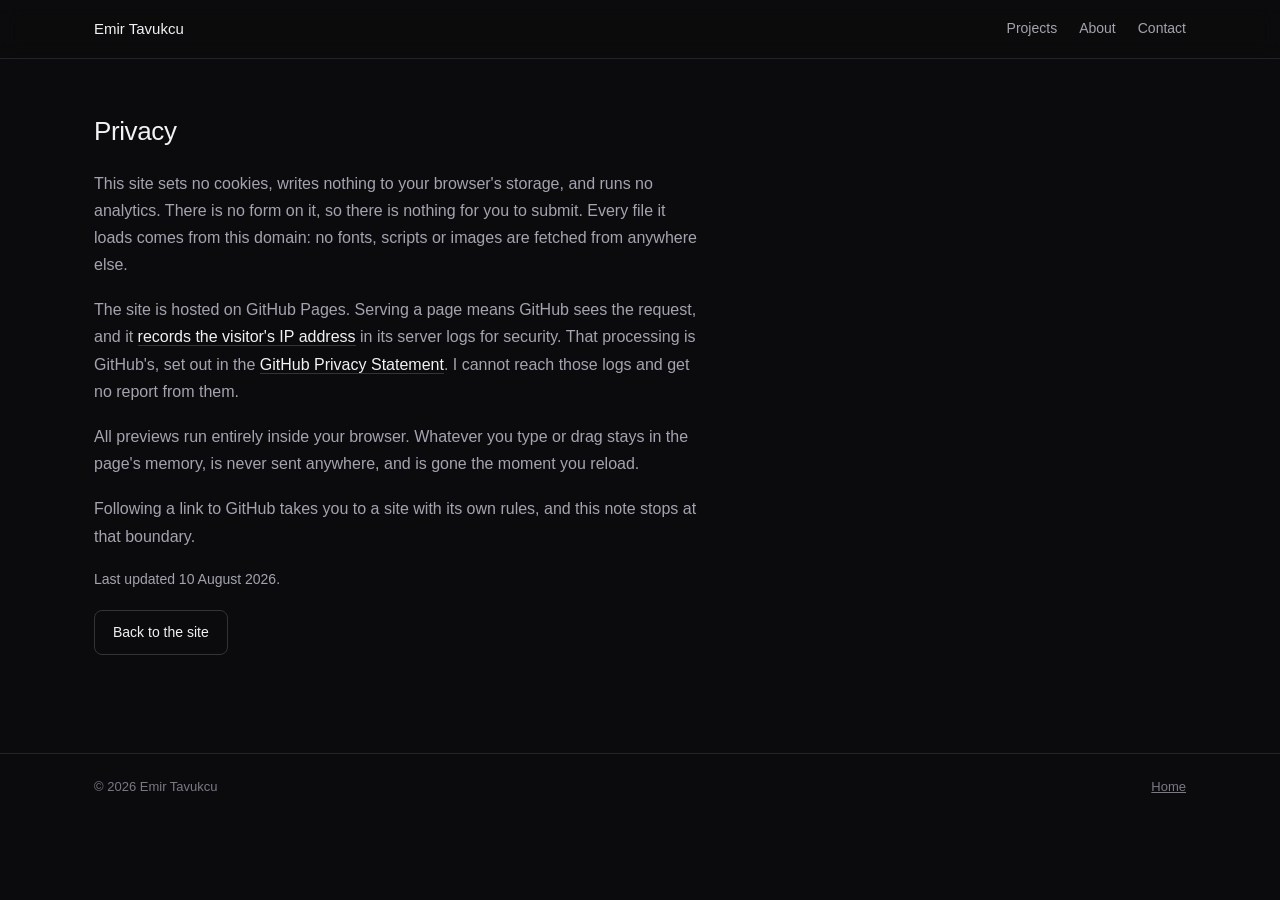
==== privacy.html @ 5769fbc8 "docs: add a privacy note and link it from the footer The site sets nothing and calls nowhere, but Gi" ====
<!DOCTYPE html>
<html lang="en">
<head>
<meta charset="utf-8">
<meta name="viewport" content="width=device-width, initial-scale=1">
<title>Privacy: Emir Tavukcu</title>
<meta name="description" content="What this site does and does not collect.">
<meta name="theme-color" content="#0b0b0d">
<meta name="robots" content="noindex">
<link rel="icon" href="data:image/svg+xml,<svg xmlns='http://www.w3.org/2000/svg' viewBox='0 0 100 100'><rect width='100' height='100' rx='20' fill='%230b0b0d'/><text y='68' x='50' text-anchor='middle' font-size='56' font-family='monospace' fill='%235dcaa5'>e</text></svg>">
<link rel="stylesheet" href="assets/css/style.css?v=12">
</head>
<body>

<header class="site-header">
  <div class="wrap header-inner">
    <a class="brand" href="index.html">Emir Tavukcu</a>
    <nav class="nav" aria-label="Primary">
      <a href="index.html#projects">Projects</a>
      <a href="index.html#about">About</a>
      <a href="index.html#contact">Contact</a>
    </nav>
  </div>
</header>

<main id="main">
  <section class="section wrap legal">
    <h1>Privacy</h1>

    <p>
      This site sets no cookies, writes nothing to your browser's storage, and
      runs no analytics. There is no form on it, so there is nothing for you to
      submit. Every file it loads comes from this domain: no fonts, scripts or
      images are fetched from anywhere else.
    </p>

    <p>
      The site is hosted on GitHub Pages. Serving a page means GitHub sees the
      request, and it
      <a href="https://docs.github.com/en/pages/getting-started-with-github-pages/what-is-github-pages#data-collection" target="_blank" rel="noopener">records the visitor's IP address</a>
      in its server logs for security. That processing is GitHub's, set out in
      the
      <a href="https://docs.github.com/en/site-policy/privacy-policies/github-general-privacy-statement" target="_blank" rel="noopener">GitHub Privacy Statement</a>.
      I cannot reach those logs and get no report from them.
    </p>

    <p>
      All previews run entirely inside your browser. Whatever you type or drag
      stays in the page's memory, is never sent anywhere, and is gone the moment
      you reload.
    </p>

    <p>
      Following a link to GitHub takes you to a site with its own rules, and this
      note stops at that boundary.
    </p>

    <p class="section-note">Last updated 10 August 2026.</p>

    <p><a class="btn" href="index.html">Back to the site</a></p>
  </section>
</main>

<footer class="site-footer">
  <div class="wrap footer-inner">
    <span>© <span data-year>2026</span> Emir Tavukcu</span>
    <span><a href="index.html">Home</a></span>
  </div>
</footer>

<script>
  document.querySelector('[data-year]').textContent = String(new Date().getFullYear());
</script>
</body>
</html>
---- assets/css/style.css ----
:root {
  --bg: #0b0b0d;
  --surface: #131317;
  --surface-2: #17171c;
  --raised: #1f1f26;
  --border: #232329;
  --border-strong: #33333a;
  --text: #f2f2f5;
  --text-dim: #a4a4b0;
  --text-muted: #7a7a86;
  --accent: #5dcaa5;
  --accent-dim: #0f6e56;
  --font: ui-sans-serif, -apple-system, "Segoe UI", Roboto, Helvetica, Arial, sans-serif;
  --mono: ui-monospace, SFMono-Regular, "SF Mono", Menlo, Consolas, monospace;
  --wrap: 1140px;
  --radius: 12px;
}

*, *::before, *::after { box-sizing: border-box; }

html { scroll-behavior: smooth; }
@media (prefers-reduced-motion: reduce) {
  html { scroll-behavior: auto; }
  * { transition: none !important; animation: none !important; }
}

body {
  margin: 0;
  background: var(--bg);
  color: var(--text);
  font-family: var(--font);
  font-size: 16px;
  line-height: 1.7;
  -webkit-font-smoothing: antialiased;
}

a { color: inherit; }

/* A soft light under the page that follows the pointer. It sits behind
   everything and takes no clicks, so it can only ever be decoration. */

.glow {
  position: fixed; inset: 0; z-index: -1; pointer-events: none;
  opacity: 0; transition: opacity .4s;
  background: radial-gradient(
    130px circle at var(--glow-x, 50%) var(--glow-y, 40%),
    rgba(93, 202, 165, 0.16),
    rgba(93, 202, 165, 0.05) 45%,
    transparent 72%
  );
}
.glow.is-lit { opacity: 1; }

h1, h2, h3 { font-weight: 500; line-height: 1.25; margin: 0; letter-spacing: -0.015em; }

.wrap { width: 100%; max-width: var(--wrap); margin: 0 auto; padding: 0 24px; }

.skip-link {
  position: absolute; left: -9999px; top: 0;
  background: var(--accent); color: #04241c; padding: 10px 16px; z-index: 10;
}
.skip-link:focus { left: 12px; top: 12px; }

:focus-visible { outline: 2px solid var(--accent); outline-offset: 3px; border-radius: 4px; }

/* Header */

.site-header {
  position: sticky; top: 0; z-index: 5;
  background: rgba(11, 11, 13, 0.82);
  backdrop-filter: blur(10px);
  border-bottom: 1px solid var(--border);
}
.header-inner { display: flex; align-items: center; justify-content: space-between; height: 58px; }
.brand { font-size: 15px; font-weight: 500; text-decoration: none; }
.nav { display: flex; align-items: center; gap: 22px; }
.nav a { font-size: 14px; color: var(--text-dim); text-decoration: none; transition: color .15s; }
.nav a:hover { color: var(--text); }
.nav-icon { display: inline-flex; color: var(--text-dim); }
.nav-icon:hover { color: var(--accent); }

/* Hero */

.hero { padding: 92px 24px 76px; }
.eyebrow {
  margin: 0 0 14px; font-family: var(--mono); font-size: 13px;
  letter-spacing: 0.02em; color: var(--accent);
}
.hero h1 { font-size: clamp(30px, 5.2vw, 46px); margin-bottom: 20px; }
.lede { margin: 0; max-width: 60ch; color: var(--text-dim); font-size: 16px; }
.hero-actions { display: flex; flex-wrap: wrap; gap: 12px; margin-top: 30px; }

.btn {
  display: inline-block; padding: 10px 18px; border-radius: 8px;
  border: 1px solid var(--border-strong); color: var(--text);
  font-size: 14px; text-decoration: none; transition: border-color .15s, background .15s;
}
.btn:hover { border-color: var(--accent); }
.btn-primary { background: var(--accent); border-color: var(--accent); color: #04241c; font-weight: 500; }
.btn-primary:hover { background: #6fd8b4; border-color: #6fd8b4; }

/* Sections */

.section { padding: 56px 24px; border-top: 1px solid var(--border); }
.section-head { margin-bottom: 28px; }
.section-head h2 { font-size: 22px; }
.section-note { margin: 8px 0 0; color: var(--text-muted); font-size: 14px; max-width: 60ch; }

/* Projects, one panel at a time */

.deck-head { display: flex; align-items: flex-end; justify-content: space-between; gap: 20px; }
.deck-nav { display: flex; align-items: center; gap: 10px; flex-shrink: 0; }
.deck-count { font-family: var(--mono); font-size: 12px; color: var(--text-muted); }
.deck-arrow {
  display: grid; place-items: center; width: 34px; height: 34px;
  background: transparent; color: var(--text-dim);
  border: 1px solid var(--border-strong); border-radius: 8px; cursor: pointer;
  transition: color .15s, border-color .15s, opacity .15s;
}
.deck-arrow:hover:not(:disabled) { color: var(--text); border-color: var(--accent); }
.deck-arrow:disabled { opacity: 0.32; cursor: default; }

/* The neighbours stay on screen, dimmed, so it reads as a row you are standing
   in the middle of. The row scrolls on its own for touch and trackpad; the
   arrows and a click on a neighbour are shortcuts on top of that. */

.deck {
  display: flex; gap: 24px; align-items: stretch;
  padding-inline: 7%;
  overflow-x: auto; overscroll-behavior-x: contain;
  scrollbar-width: none;
}
.deck::-webkit-scrollbar { display: none; }

/* A panel is sized off the viewport so a whole project, heading and footnote
   included, lands on screen at once. Everything inside it shares that height,
   and the demo takes whatever the text leaves. */

.project {
  flex: 0 0 86%;
  display: flex; flex-direction: column;
  height: clamp(420px, 78vh, 820px);
  opacity: 0.28; cursor: pointer;
  transition: opacity .25s;
}
.project.is-active { opacity: 1; cursor: default; }

/* A dimmed panel is a target, not a control surface: swallow what is inside it
   so one click brings it to the middle instead of pressing something on it. */
.project:not(.is-active) * { pointer-events: none; }

/* Project */

.project-head { display: flex; gap: 16px; margin-bottom: 18px; }
.project-index {
  font-family: var(--mono); font-size: 12px; color: var(--text-muted);
  padding-top: 6px; letter-spacing: 0.08em;
}
.project-head h3 { font-size: 18px; }
.project-tagline { margin: 6px 0 0; color: var(--text-dim); font-size: 15px; max-width: 62ch; }

.demo {
  flex: 1; min-height: 0;
  display: flex; flex-direction: column;
  background: var(--surface); border: 1px solid var(--border);
  border-radius: var(--radius); overflow: hidden;
}
.demo-bar {
  display: flex; align-items: center; justify-content: space-between;
  padding: 11px 14px; border-bottom: 1px solid var(--border);
  font-family: var(--mono); font-size: 12px; color: var(--text-muted);
}
.demo-status { display: inline-flex; align-items: center; gap: 7px; }
.dot { width: 7px; height: 7px; border-radius: 50%; background: var(--accent); display: inline-block; }

.demo-reset {
  font-family: var(--mono); font-size: 12px; color: var(--text-dim);
  background: transparent; border: 1px solid var(--border-strong);
  border-radius: 6px; padding: 3px 10px; cursor: pointer;
  transition: color .15s, border-color .15s;
}
.demo-reset:hover { color: var(--text); border-color: var(--accent); }

.demo-stage { position: relative; flex: 1; min-height: 0; background: #0f0f12; }
.demo-stage iframe { display: block; width: 100%; height: 100%; border: 0; background: #0f0f12; }

/* Poster: a CSS drawing of the demo, shown until the user presses play */

.poster {
  display: grid; grid-template-columns: repeat(3, minmax(0, 1fr));
  gap: 12px; padding: 18px; filter: saturate(0.7);
  height: 100%; align-content: start; overflow: hidden;
}
.poster-col { background: var(--surface-2); border-radius: 10px; padding: 12px; }
.poster-label {
  display: block; font-family: var(--mono); font-size: 11px;
  color: var(--text-muted); margin-bottom: 10px;
}
.poster-card {
  display: block; background: var(--raised); border-radius: 7px;
  padding: 9px 10px; font-size: 13px; color: #e3e3e8; margin-bottom: 7px;
}
.poster-card.is-active { border: 1px solid var(--accent-dim); }
.poster-card.is-done { color: var(--text-muted); text-decoration: line-through; }
.tag { display: block; width: 26px; height: 3px; border-radius: 2px; margin-bottom: 7px; }
.tag-pink { background: #d4537e; }
.tag-blue { background: #378add; }
.tag-teal { background: var(--accent); }

.play {
  position: absolute; inset: 0; width: 100%;
  display: flex; flex-direction: column; align-items: center; justify-content: center; gap: 12px;
  background: rgba(11, 11, 13, 0.62);
  border: 0; cursor: pointer; color: var(--text);
  font-family: inherit; font-size: 14px;
  transition: background .15s;
}
.play:hover { background: rgba(11, 11, 13, 0.48); }
.play-icon {
  display: grid; place-items: center; width: 52px; height: 52px;
  border-radius: 50%; background: var(--accent); color: #04241c;
}
.play:hover .play-icon { background: #6fd8b4; }
.play-text { font-weight: 500; }

.project-foot {
  display: flex; flex-wrap: wrap; align-items: center; justify-content: space-between;
  gap: 12px; padding: 12px 14px; border-top: 1px solid var(--border);
}
.stack { display: flex; flex-wrap: wrap; gap: 6px; list-style: none; margin: 0; padding: 0; }
.stack li {
  font-family: var(--mono); font-size: 11px; color: var(--text-dim);
  background: var(--surface-2); border: 1px solid var(--border);
  border-radius: 6px; padding: 3px 8px;
}
.links { display: flex; gap: 8px; }
.links a {
  font-size: 13px; text-decoration: none; color: var(--text-dim);
  border: 1px solid var(--border-strong); border-radius: 7px; padding: 5px 11px;
  transition: color .15s, border-color .15s;
}
.links a:hover { color: var(--text); border-color: var(--accent); }
.private { font-family: var(--mono); font-size: 12px; color: var(--text-muted); }

.disclosure { margin: 12px 2px 0; font-size: 13px; color: var(--text-muted); max-width: 70ch; }
.more-soon { margin: 40px 0 0; font-size: 14px; color: var(--text-muted); }

/* About */

.about-grid { display: grid; grid-template-columns: minmax(0, 1.15fr) minmax(0, 1fr); gap: 40px; }
.prose p { margin: 0 0 16px; color: var(--text-dim); max-width: 58ch; }
.prose p:last-child { margin-bottom: 0; }
.skills { display: grid; grid-template-columns: repeat(2, minmax(0, 1fr)); gap: 22px; }
.skill-group h3 {
  font-family: var(--mono); font-size: 11px; letter-spacing: 0.08em;
  text-transform: uppercase; color: var(--text-muted); margin-bottom: 8px;
}
.skill-group ul { list-style: none; margin: 0; padding: 0; }
.skill-group li { font-size: 14px; color: var(--text-dim); line-height: 1.9; }

/* Contact */

.contact-list { list-style: none; margin: 22px 0 0; padding: 0; }
.contact-list li {
  display: flex; gap: 16px; align-items: baseline;
  padding: 12px 0; border-top: 1px solid var(--border);
}
.contact-list li:last-child { border-bottom: 1px solid var(--border); }
.contact-key {
  font-family: var(--mono); font-size: 12px; color: var(--text-muted);
  min-width: 74px; letter-spacing: 0.04em;
}
.contact-list a { color: var(--text); text-decoration: none; border-bottom: 1px solid var(--border-strong); }
.contact-list a:hover { border-color: var(--accent); color: var(--accent); }

/* Privacy page */

.legal { border-top: 0; }
.legal h1 { font-size: 26px; margin-bottom: 22px; }
.legal p { max-width: 68ch; color: var(--text-dim); margin: 0 0 18px; }
.legal a { color: var(--text); text-decoration: none; border-bottom: 1px solid var(--border-strong); }
.legal a:hover { color: var(--accent); border-color: var(--accent); }
.legal .btn { border-bottom-width: 1px; }
.legal .btn:hover { color: var(--text); }

/* Footer */

.footer-links { display: flex; flex-wrap: wrap; gap: 18px; align-items: baseline; }
.footer-links a { color: var(--text-dim); text-decoration: none; border-bottom: 1px solid var(--border-strong); }
.footer-links a:hover { color: var(--accent); border-color: var(--accent); }

.site-footer { border-top: 1px solid var(--border); margin-top: 24px; }
.footer-inner {
  display: flex; flex-wrap: wrap; gap: 8px; justify-content: space-between;
  padding-top: 22px; padding-bottom: 34px;
  font-size: 13px; color: var(--text-muted);
}

@media (max-width: 720px) {
  .hero { padding-top: 64px; padding-bottom: 56px; }
  .nav { gap: 16px; }
  .nav a { font-size: 13px; }
  .about-grid { grid-template-columns: minmax(0, 1fr); gap: 30px; }
  .poster { grid-template-columns: minmax(0, 1fr); }
  .poster-col:nth-child(n + 3) { display: none; }
  .demo-stage iframe { height: 560px; }
  .project-foot { flex-direction: column; align-items: flex-start; }
}
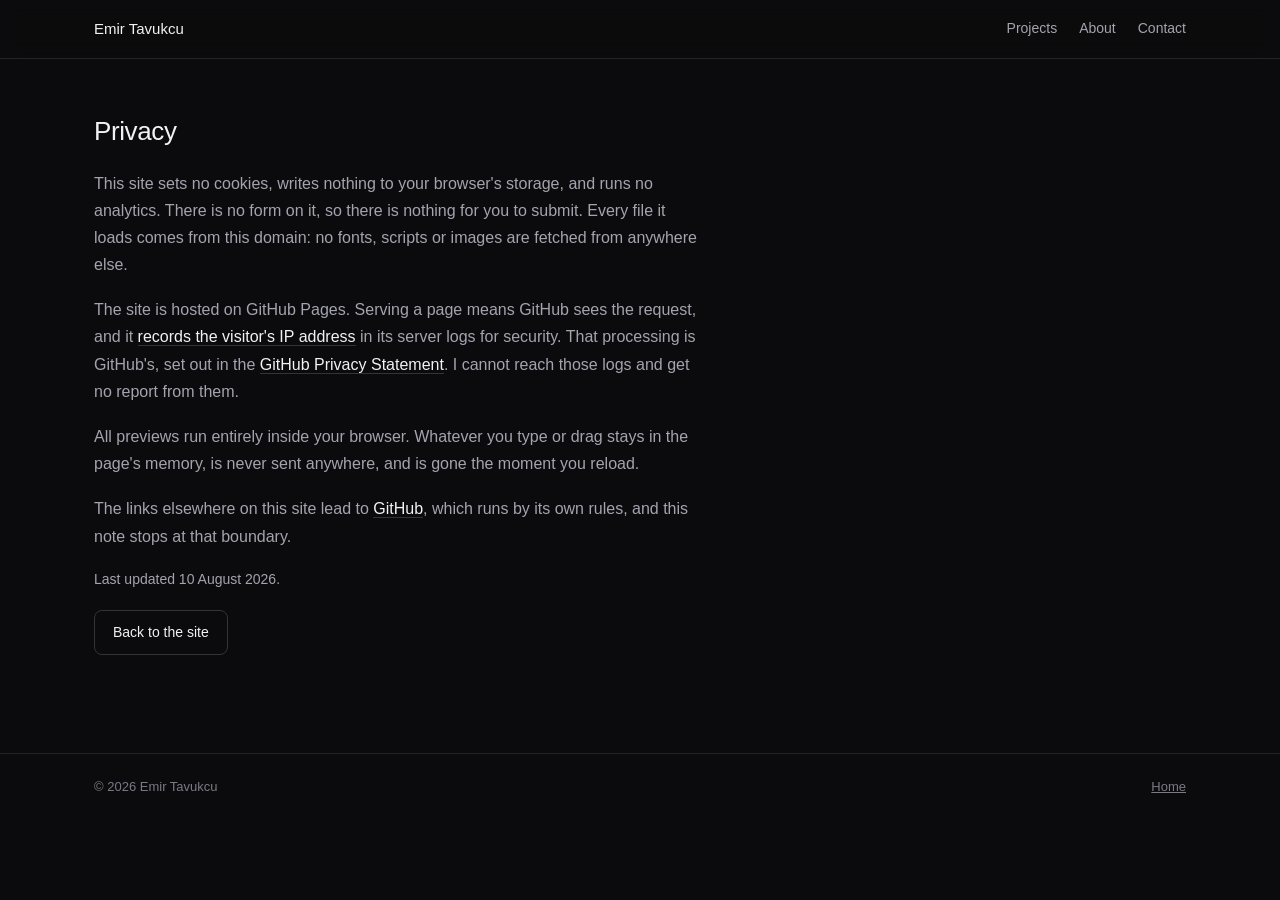
==== commit 4a1fcefd: "feat: soften the pointer light and fade the deck at its edges The light was a saturated blob pinned " ====
--- a/privacy.html
+++ b/privacy.html
@@ -8,7 +8,7 @@
 <meta name="theme-color" content="#0b0b0d">
 <meta name="robots" content="noindex">
 <link rel="icon" href="data:image/svg+xml,<svg xmlns='http://www.w3.org/2000/svg' viewBox='0 0 100 100'><rect width='100' height='100' rx='20' fill='%230b0b0d'/><text y='68' x='50' text-anchor='middle' font-size='56' font-family='monospace' fill='%235dcaa5'>e</text></svg>">
-<link rel="stylesheet" href="assets/css/style.css?v=12">
+<link rel="stylesheet" href="assets/css/style.css?v=14">
 </head>
 <body>
 
@@ -51,8 +51,9 @@
     </p>
 
     <p>
-      Following a link to GitHub takes you to a site with its own rules, and this
-      note stops at that boundary.
+      The links elsewhere on this site lead to
+      <a href="https://github.com/EmirProjects7" target="_blank" rel="noopener">GitHub</a>,
+      which runs by its own rules, and this note stops at that boundary.
     </p>
 
     <p class="section-note">Last updated 10 August 2026.</p>
--- a/assets/css/style.css
+++ b/assets/css/style.css
@@ -36,18 +36,25 @@
 
 a { color: inherit; }
 
-/* A soft light under the page that follows the pointer. It sits behind
-   everything and takes no clicks, so it can only ever be decoration. */
+/* A faint lift in the surface under the pointer. Nearly colourless and low
+   contrast on purpose: it should register as light in the room rather than as
+   a coloured spot chasing the cursor. It sits behind everything and takes no
+   clicks, so it can only ever be decoration. */
 
 .glow {
   position: fixed; inset: 0; z-index: -1; pointer-events: none;
-  opacity: 0; transition: opacity .4s;
-  background: radial-gradient(
-    130px circle at var(--glow-x, 50%) var(--glow-y, 40%),
-    rgba(93, 202, 165, 0.16),
-    rgba(93, 202, 165, 0.05) 45%,
-    transparent 72%
-  );
+  opacity: 0; transition: opacity .5s ease-out;
+  background:
+    radial-gradient(
+      120px circle at var(--glow-x, 50%) var(--glow-y, 40%),
+      rgba(214, 240, 232, 0.045),
+      transparent 68%
+    ),
+    radial-gradient(
+      340px circle at var(--glow-x, 50%) var(--glow-y, 40%),
+      rgba(93, 202, 165, 0.030),
+      transparent 70%
+    );
 }
 .glow.is-lit { opacity: 1; }
 
@@ -126,9 +133,15 @@
 
 .deck {
   display: flex; gap: 24px; align-items: stretch;
-  padding-inline: 7%;
+  padding-inline: 15%;
   overflow-x: auto; overscroll-behavior-x: contain;
   scrollbar-width: none;
+
+  /* The row is cut off by a fade rather than by an edge, so a neighbour is
+     readable where it meets the middle panel and has thinned to nothing by the
+     time it reaches the side of the window. */
+  -webkit-mask-image: linear-gradient(to right, transparent 0, #000 17%, #000 83%, transparent 100%);
+  mask-image: linear-gradient(to right, transparent 0, #000 17%, #000 83%, transparent 100%);
 }
 .deck::-webkit-scrollbar { display: none; }
 
@@ -137,10 +150,10 @@
    and the demo takes whatever the text leaves. */
 
 .project {
-  flex: 0 0 86%;
+  flex: 0 0 70%;
   display: flex; flex-direction: column;
   height: clamp(420px, 78vh, 820px);
-  opacity: 0.28; cursor: pointer;
+  opacity: 0.4; cursor: pointer;
   transition: opacity .25s;
 }
 .project.is-active { opacity: 1; cursor: default; }
